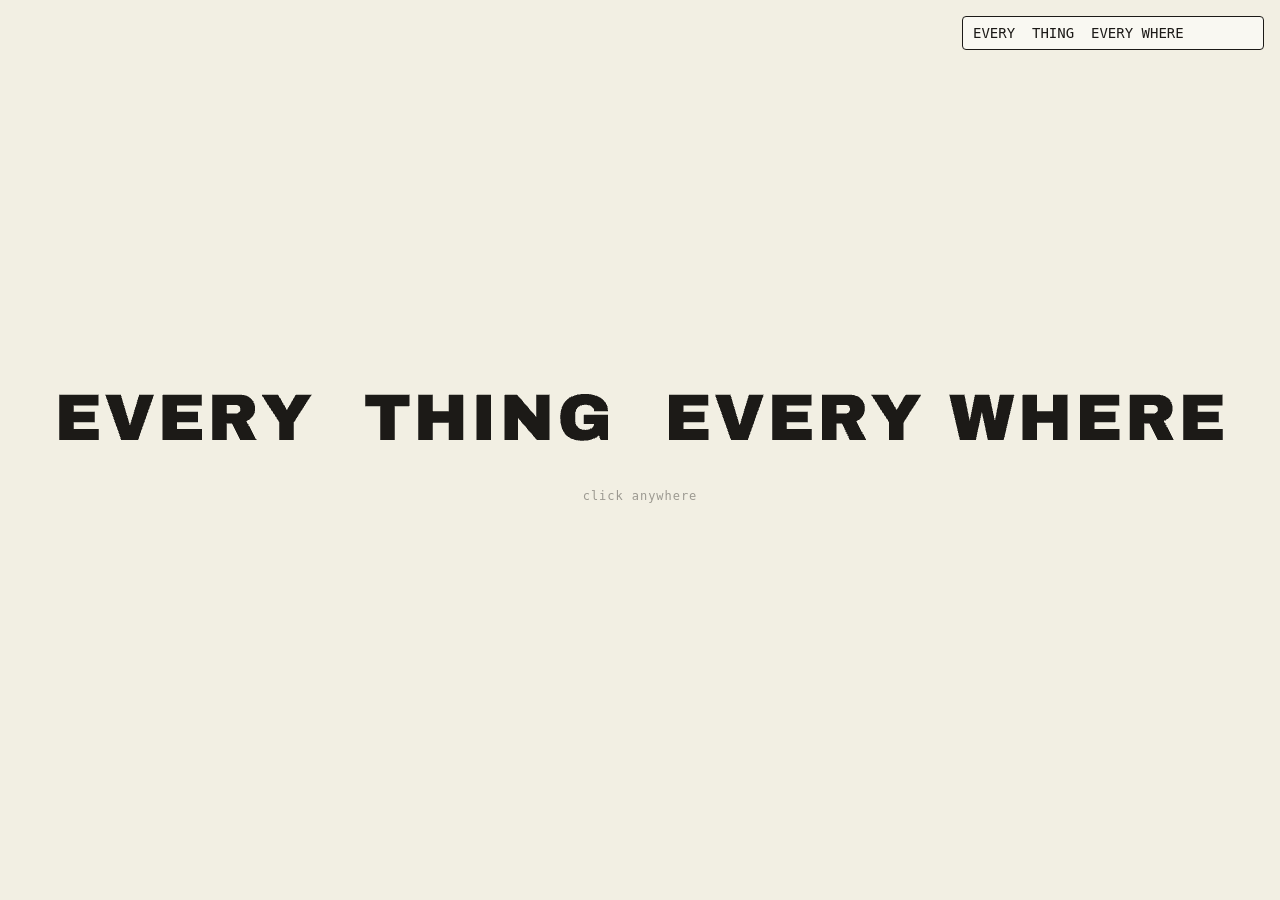
==== index.html @ a31c19b0 "YALLA — interactive type sketch: CSS-layers and WebGL 3D versions Two parallel editions sharing conf" ====
<!DOCTYPE html>
<html lang="en">
<head>
<meta charset="utf-8">
<meta name="viewport" content="width=device-width, initial-scale=1">
<title>YALLA 3D — flat, until it isn't</title>
<link rel="preconnect" href="https://fonts.googleapis.com">
<link rel="preconnect" href="https://fonts.gstatic.com" crossorigin>
<link href="https://fonts.googleapis.com/css2?family=Archivo+Black&display=swap" rel="stylesheet">
<link rel="stylesheet" href="style.css">
</head>
<body>
<div id="stage">
  <input id="textbox" type="text" autocomplete="off" spellcheck="false" placeholder="type here…">
  <div id="word"></div>
  <p id="hint">click anywhere</p>
  <canvas id="gl"></canvas>
</div>
<script src="lib/three.min.js"></script>
<script src="lib/FontLoader.js"></script>
<script src="lib/TextGeometry.js"></script>
<script src="lib/archivo-black.font.js"></script>
<script src="config.js"></script>
<script src="sketch.js"></script>
</body>
</html>
---- style.css ----
/* YALLA 3D — flat, until it isn't (WebGL edition)
   Layout is still DOM: invisible .letter glyphs occupy real slots so
   fit()/wrapping/whitespace all work exactly as in the CSS version,
   and the burst images still live in the slots. The letters themselves
   are extruded meshes drawn on the #gl canvas, positioned to the slots. */

:root{
  --paper:#f2efe3;
  --ink:#1c1a17;
}

html,body{ margin:0; }

#stage{
  position:relative;
  width:100%; min-height:100vh; overflow:hidden; background:var(--paper);
  display:flex; align-items:center; justify-content:center; flex-direction:column;
  user-select:none; -webkit-user-select:none; touch-action:none;
  cursor:pointer;
}

/* the WebGL overlay — letters render here, above the DOM bursts,
   below the UI; transparent so the paper + images show through */
#gl{
  position:absolute; inset:0; width:100%; height:100%;
  pointer-events:none; z-index:5;
}

#word{
  display:flex; flex-wrap:wrap; justify-content:center;
  max-width:92%;                           /* wrap budget — fit() sizes the font against this */
  font-family:"Archivo Black","Arial Black",sans-serif;
  line-height:1;                           /* font-size is set live by fit() */
}

.chunk{ display:flex; }                    /* one word — never breaks mid-word */

.slot{
  position:relative;
  padding:0 0.02em;                        /* the letter's fixed home — never transforms */
  --e:0;                                   /* awakeness 0..1 — the burst reads it */
}

/* DOM letters are measurement ghosts — meshes render instead */
.letter{ position:relative; visibility:hidden; }

/* asleep letters drop their burst from the render tree — invisible
   at rest (scale 0) so the browser only pays near the wave */
.slot.asleep .burst{ display:none; }

/* ---- burst: images exploding from behind the letter ----------
   Each image flies to its own --dx/--dy (rolled per wake by
   sketch.js), rotating and scaling with --e — same easing as the
   pop, collapses home as it ends. Canvas letters draw above them. */
.burst{ position:absolute; inset:0; pointer-events:none; }

.shape{
  display:block; position:absolute; left:50%; top:50%;
  height:auto;                              /* width set per image by sketch.js */
  opacity:calc(var(--e) * 2);
  transform:
    translate(-50%,-50%)
    translate(calc(var(--dx,0px) * var(--e)), calc(var(--dy,0px) * var(--e)))
    rotate(calc(var(--rt,0deg) * var(--e)))
    scale(var(--e));
  /* idle float: the individual translate/rotate properties COMPOSE with the
     pop transform above, so the drift rides on top of the explosion.
     Amplitude/duration/phase are per-shape, set inline by sketch.js. */
  animation:drift 2s ease-in-out infinite alternate;
}

@keyframes drift{
  from{ translate:0 calc(var(--fy,0.05em) * -1); rotate:calc(var(--fr,9deg) * -1); }
  to{   translate:0 var(--fy,0.05em);            rotate:var(--fr,9deg); }
}

#hint{
  margin-top:38px; font:12px ui-monospace,Menlo,Consolas,monospace;
  letter-spacing:.08em; color:var(--ink); opacity:.4;
  transition:opacity .8s ease;
  position:relative; z-index:6;
}
#hint.gone{ opacity:0; }

#textbox{
  position:absolute; top:16px; right:16px; z-index:10;
  width:min(280px, 60vw);
  font:14px ui-monospace,Menlo,Consolas,monospace;
  padding:8px 10px;
  color:var(--ink); background:rgba(255,255,255,.55);
  border:1px solid var(--ink); border-radius:4px; outline:none;
  user-select:text; -webkit-user-select:text;
}
#textbox:focus{ background:rgba(255,255,255,.85); }
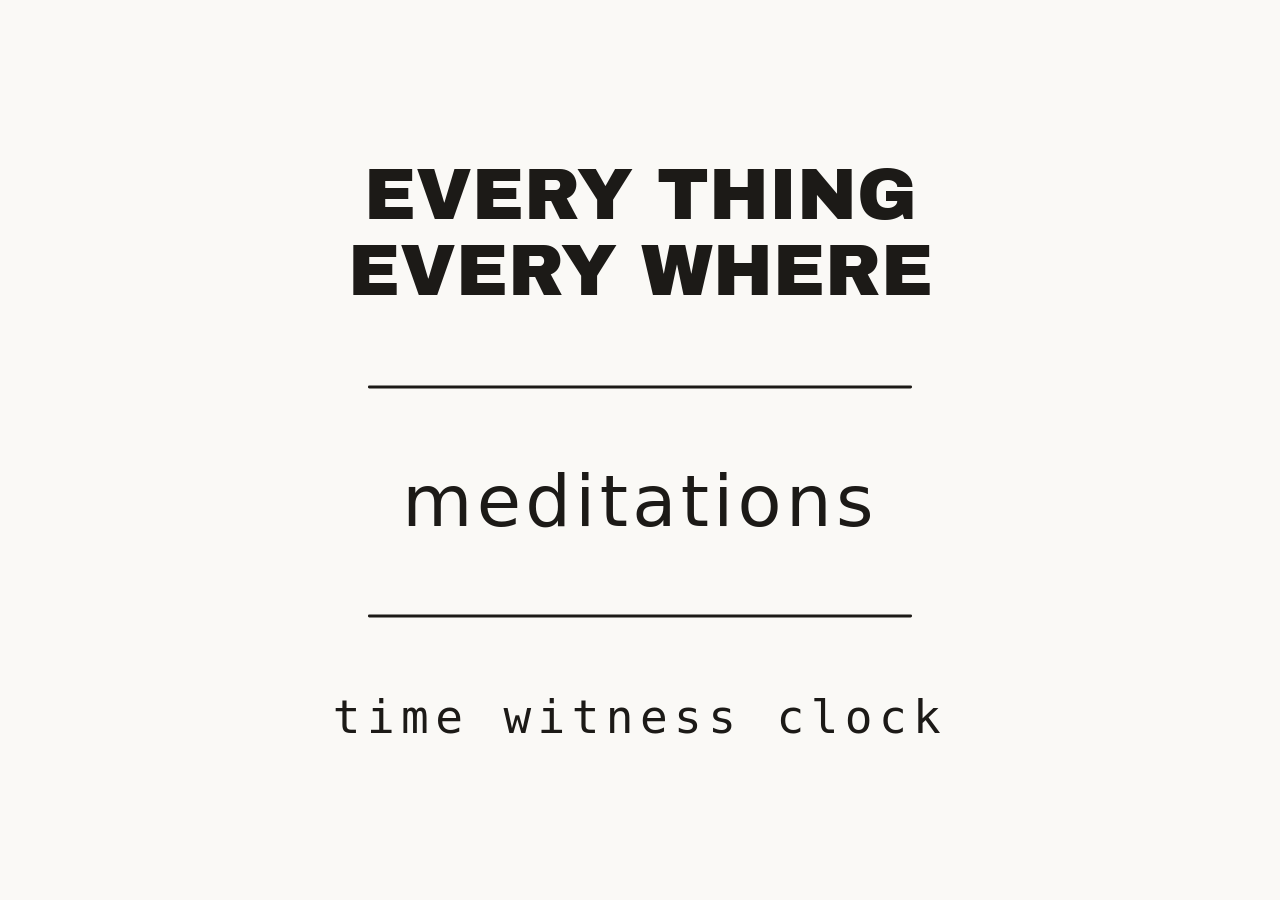
==== commit f67b3c24: "gather projects" ====
--- a/index.html
+++ b/index.html
@@ -3,24 +3,78 @@
 <head>
 <meta charset="utf-8">
 <meta name="viewport" content="width=device-width, initial-scale=1">
-<title>YALLA 3D — flat, until it isn't</title>
+<title>language, given physics</title>
 <link rel="preconnect" href="https://fonts.googleapis.com">
 <link rel="preconnect" href="https://fonts.gstatic.com" crossorigin>
 <link href="https://fonts.googleapis.com/css2?family=Archivo+Black&display=swap" rel="stylesheet">
-<link rel="stylesheet" href="style.css">
+<style>
+  :root{
+    --paper:#faf9f6;
+    --ink:#1c1a17;
+  }
+  html,body{ margin:0; min-height:100%; }
+  body{
+    background:var(--paper); color:var(--ink);
+    display:flex; flex-direction:column; align-items:center; justify-content:center;
+    min-height:100vh; gap:5vh;
+    font-family:"Archivo Black","Arial Black",sans-serif;
+  }
+  a.piece{
+    color:var(--ink); text-decoration:none; text-align:center;
+    font-size:clamp(28px,6vw,72px); line-height:1.05;
+    transition:transform .18s ease, text-shadow .18s ease;
+  }
+  /* each title wears its own sketch's typography */
+  a.piece.ete{
+    font-family:"Archivo Black","Arial Black",sans-serif;
+    text-transform:uppercase;
+  }
+  a.piece.med{
+    font-family:ui-sans-serif,system-ui,"Helvetica Neue",sans-serif;
+    font-weight:300; text-transform:lowercase; letter-spacing:.06em;
+  }
+  a.piece.twc{
+    font-family:ui-monospace,Menlo,Consolas,monospace;
+    font-weight:400; text-transform:lowercase; letter-spacing:.14em;
+    font-size:clamp(20px,3.8vw,46px);
+  }
+  /* hover: the flat word pops into a little extrusion — a wink at the sketches */
+  a.piece:hover, a.piece:focus-visible{
+    transform:translate(-3px,-6px);
+    text-shadow:
+      1px 1px 0 var(--ink), 2px 2px 0 var(--paper),
+      3px 3px 0 var(--ink), 4px 4px 0 var(--paper),
+      5px 5px 0 var(--ink);
+    outline:none;
+  }
+  /* the dividers — strings stretched between the pieces;
+     brushing plucks them into a wobble (string.js) */
+  svg.string{
+    width:min(560px, 74vw); height:64px; display:block;
+    touch-action:none;
+    overflow:visible;          /* big swings may draw outside the box — don't clip them */
+  }
+  svg.string polyline{
+    fill:none; stroke:var(--ink); stroke-width:3;
+    stroke-linecap:round; stroke-linejoin:round;
+  }
+</style>
 </head>
 <body>
-<div id="stage">
-  <input id="textbox" type="text" autocomplete="off" spellcheck="false" placeholder="type here…">
-  <div id="word"></div>
-  <p id="hint">click anywhere</p>
-  <canvas id="gl"></canvas>
-</div>
-<script src="lib/three.min.js"></script>
-<script src="lib/FontLoader.js"></script>
-<script src="lib/TextGeometry.js"></script>
-<script src="lib/archivo-black.font.js"></script>
-<script src="config.js"></script>
-<script src="sketch.js"></script>
+<a class="piece ete" href="everything-everywhere/">every thing<br>every where</a>
+
+<svg class="string" viewBox="0 0 600 64" aria-hidden="true">
+  <polyline/>
+</svg>
+
+<a class="piece med" href="meditations/">meditations</a>
+
+<svg class="string" viewBox="0 0 600 64" aria-hidden="true">
+  <polyline/>
+</svg>
+
+<a class="piece twc" href="time-witness-clock/">time witness clock</a>
+
+<script src="string.js"></script>
 </body>
 </html>
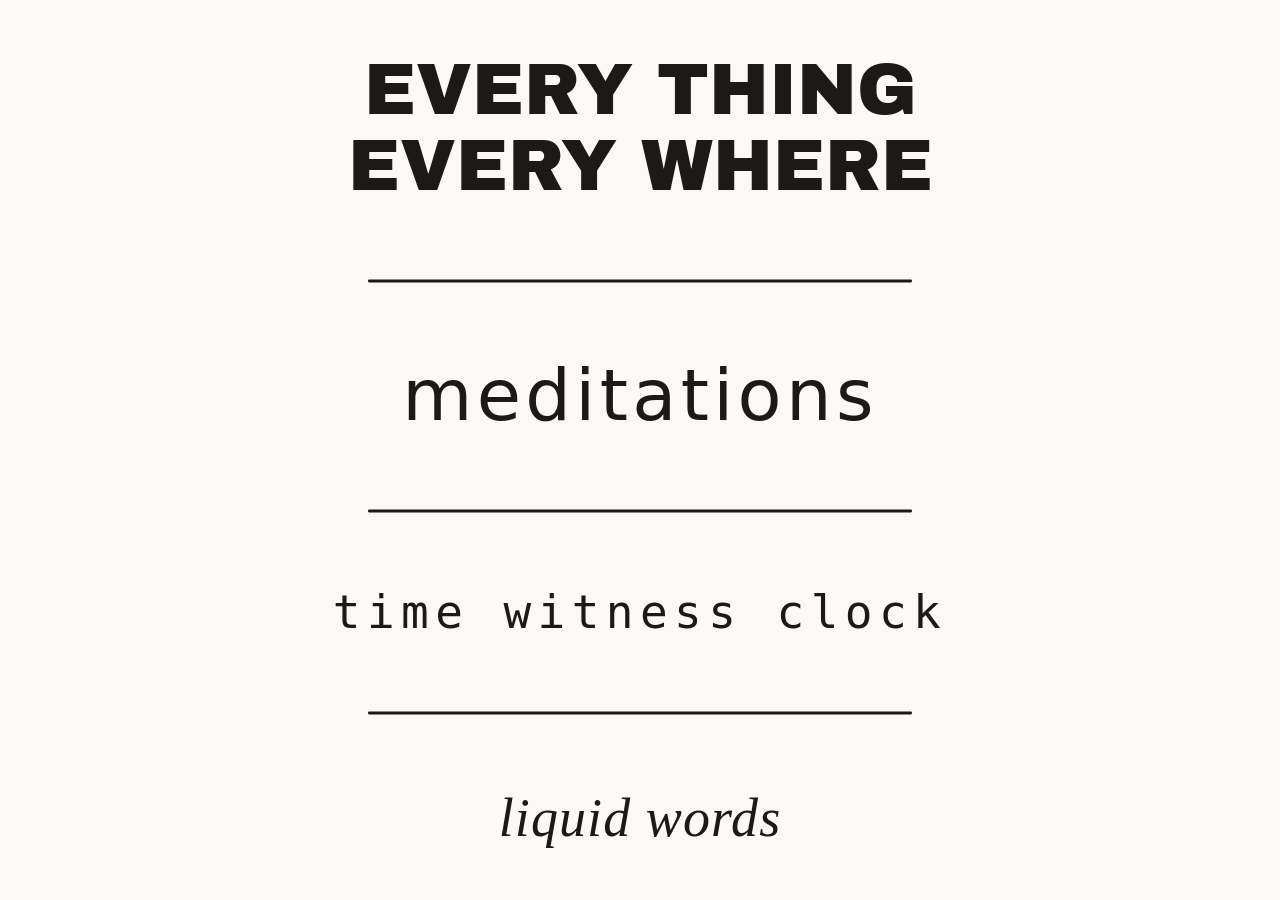
==== commit 3d733e2d: "liquid words transitions" ====
--- a/index.html
+++ b/index.html
@@ -38,6 +38,11 @@
     font-weight:400; text-transform:lowercase; letter-spacing:.14em;
     font-size:clamp(20px,3.8vw,46px);
   }
+  a.piece.school{
+    font-family:Georgia,"Times New Roman",serif;
+    font-style:italic; text-transform:lowercase; letter-spacing:.02em;
+    font-size:clamp(24px,4.5vw,54px);
+  }
   /* hover: the flat word pops into a little extrusion — a wink at the sketches */
   a.piece:hover, a.piece:focus-visible{
     transform:translate(-3px,-6px);
@@ -75,6 +80,12 @@
 
 <a class="piece twc" href="time-witness-clock/">time witness clock</a>
 
+<svg class="string" viewBox="0 0 600 64" aria-hidden="true">
+  <polyline/>
+</svg>
+
+<a class="piece school" href="liquid-words/">liquid words</a>
+
 <script src="string.js"></script>
 </body>
 </html>
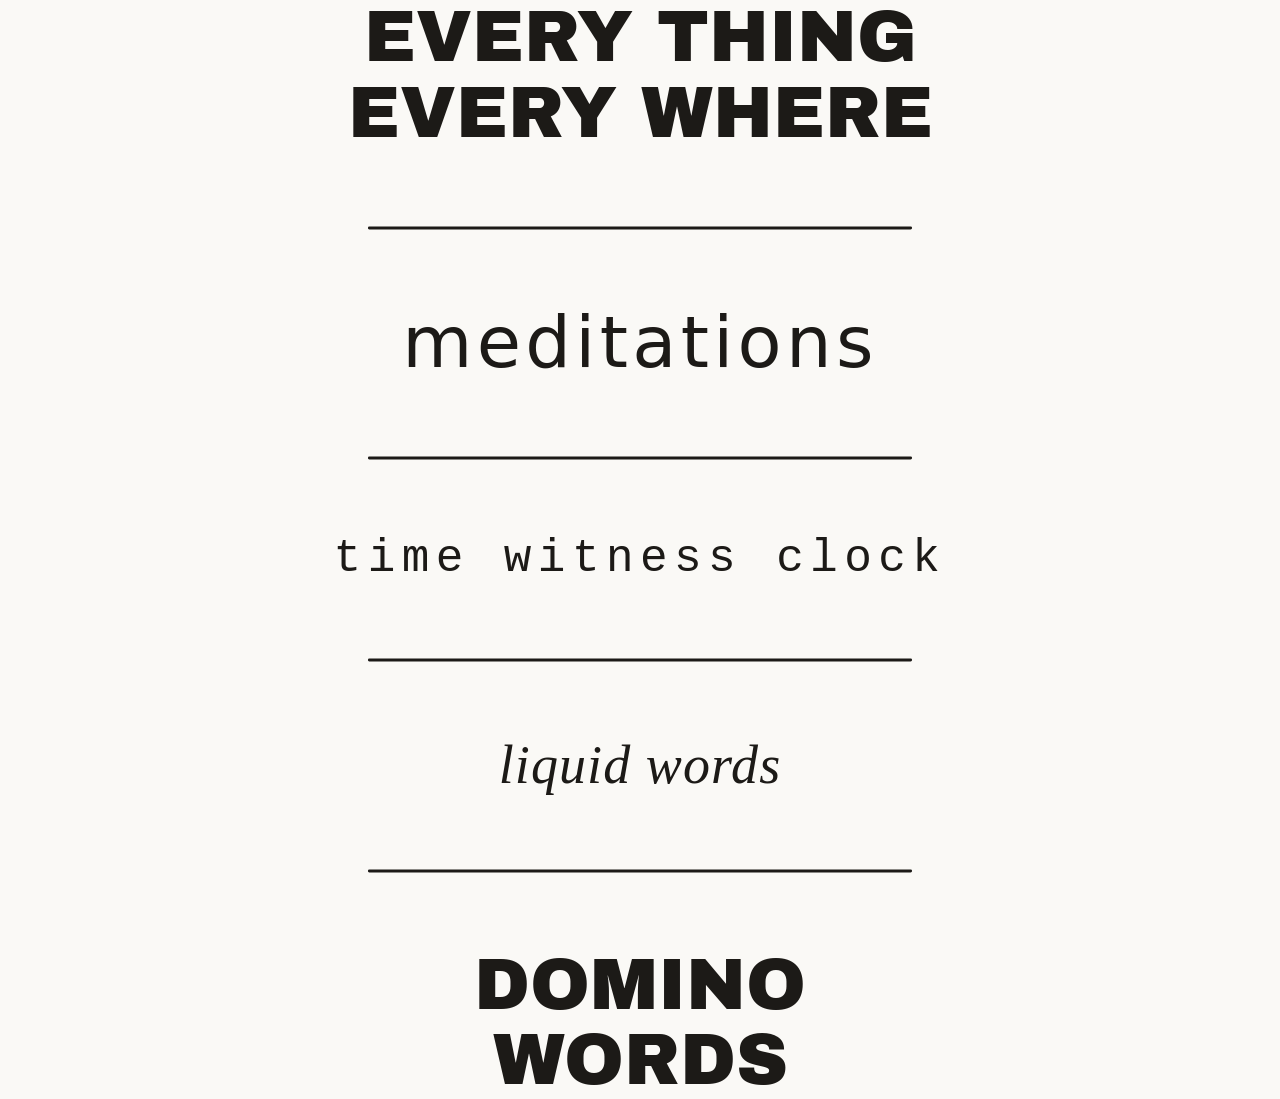
==== commit 66c56859: "chaos dominoes" ====
--- a/index.html
+++ b/index.html
@@ -86,6 +86,12 @@
 
 <a class="piece school" href="liquid-words/">liquid words</a>
 
+<svg class="string" viewBox="0 0 600 64" aria-hidden="true">
+  <polyline/>
+</svg>
+
+<a class="piece ete" href="domino-words/">domino<br>words</a>
+
 <script src="string.js"></script>
 </body>
 </html>
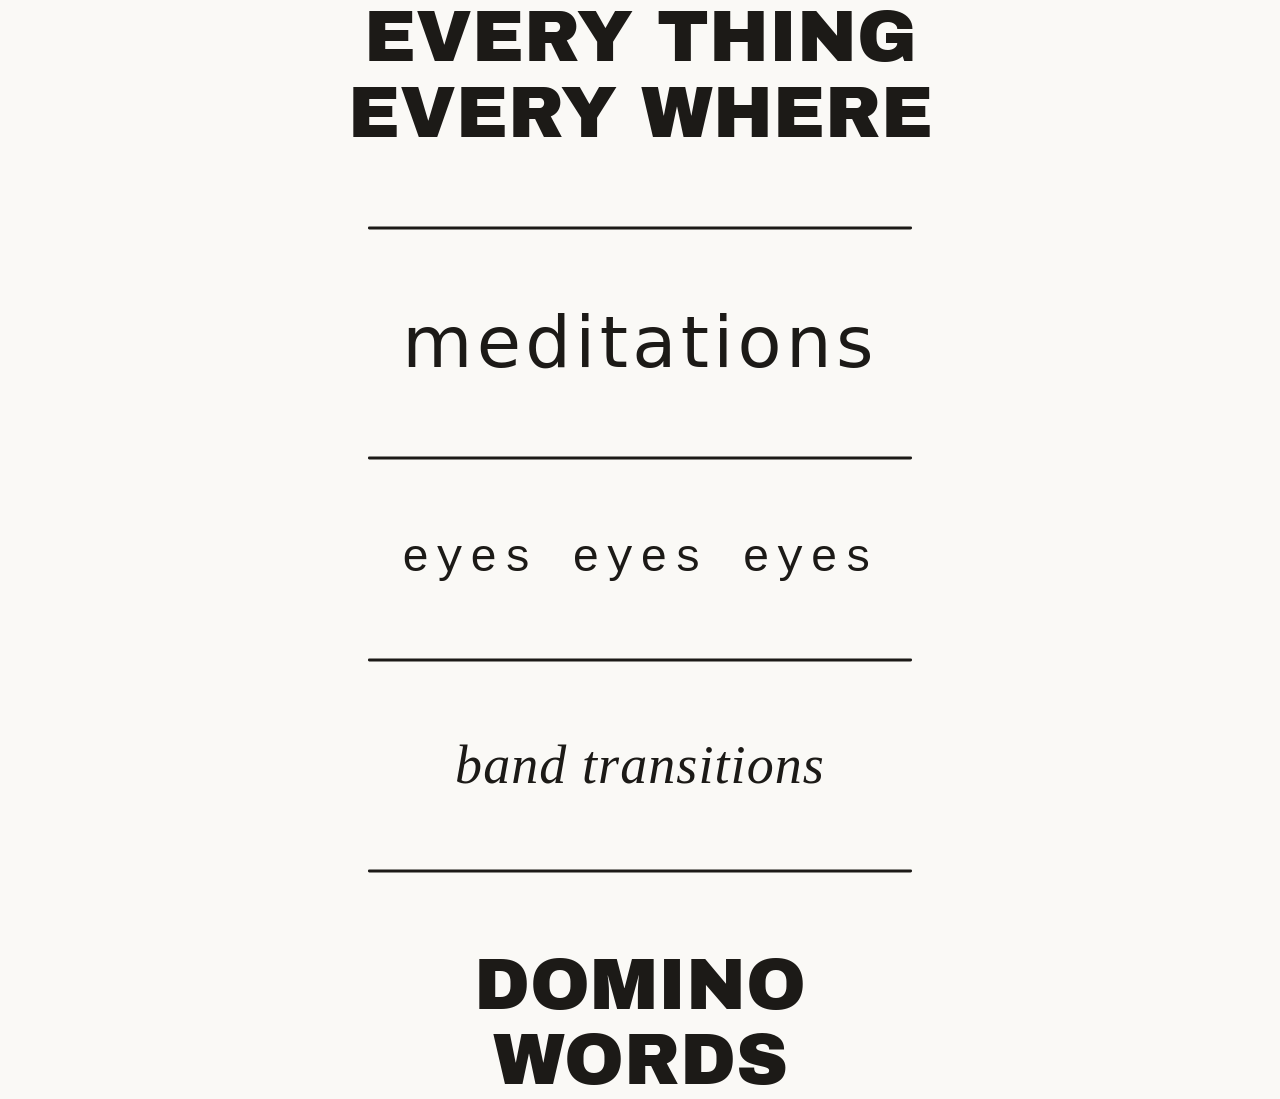
==== commit 9d0397c0: "renaming things" ====
--- a/index.html
+++ b/index.html
@@ -78,13 +78,13 @@
   <polyline/>
 </svg>
 
-<a class="piece twc" href="time-witness-clock/">time witness clock</a>
+<a class="piece twc" href="eyes-eyes-eyes/">eyes eyes eyes</a>
 
 <svg class="string" viewBox="0 0 600 64" aria-hidden="true">
   <polyline/>
 </svg>
 
-<a class="piece school" href="liquid-words/">liquid words</a>
+<a class="piece school" href="band-transitions/">band transitions</a>
 
 <svg class="string" viewBox="0 0 600 64" aria-hidden="true">
   <polyline/>
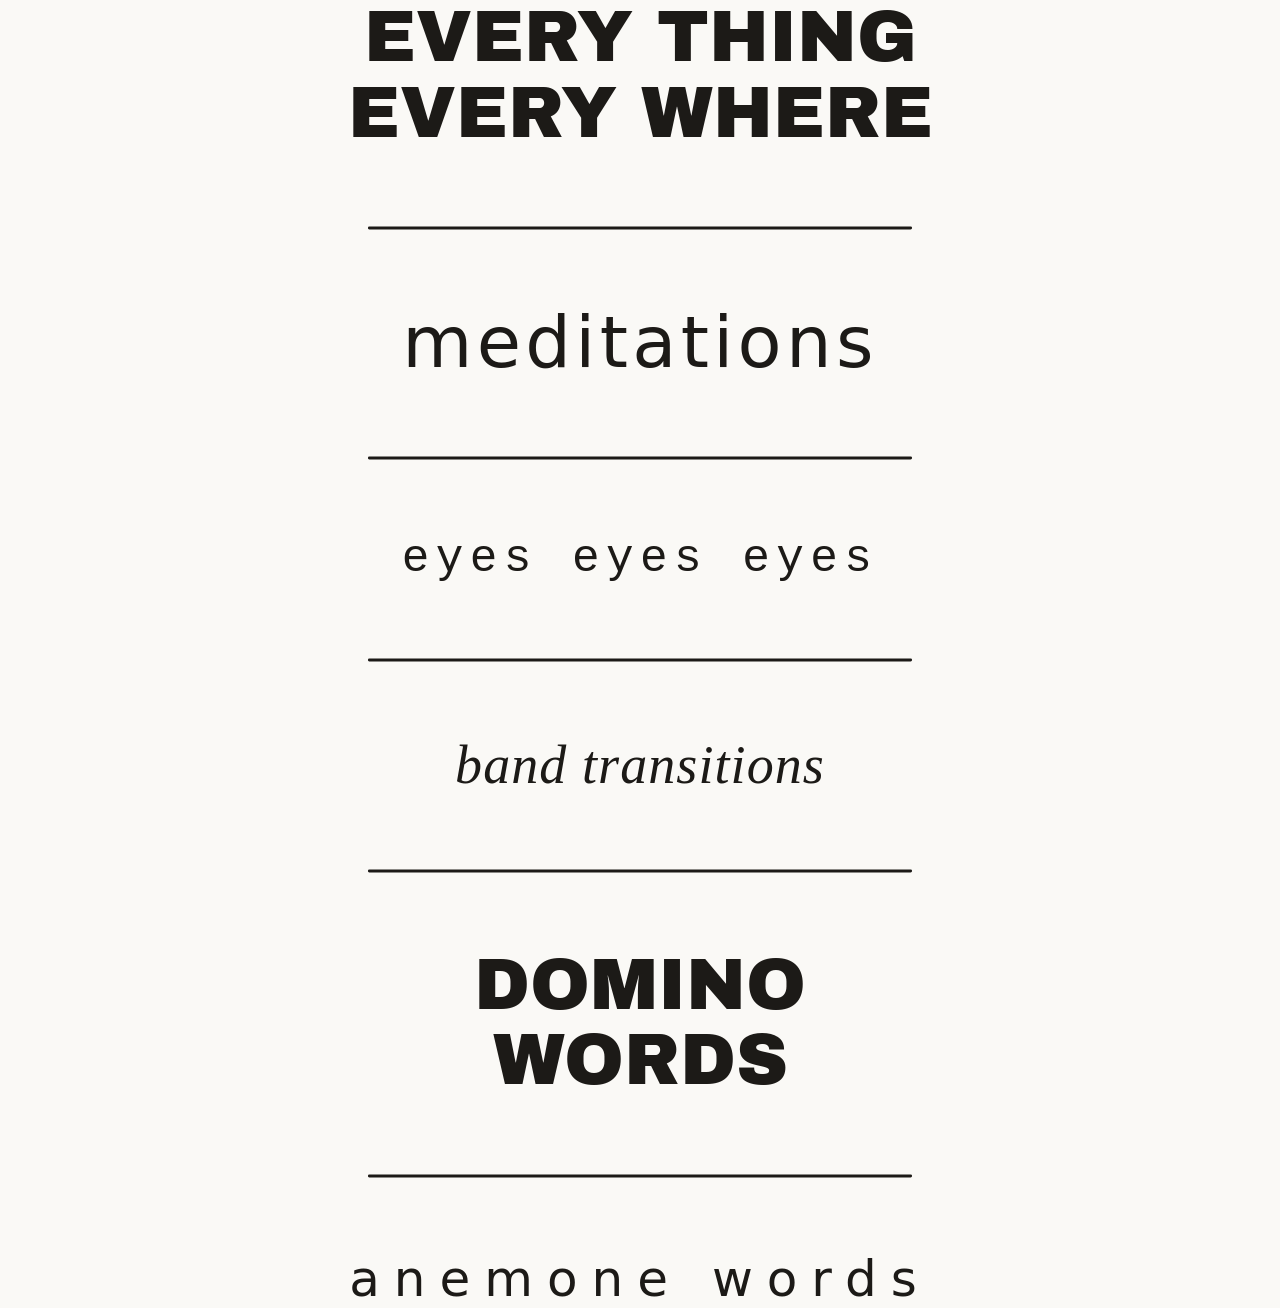
==== commit 0f120e26: "hairy letters" ====
--- a/index.html
+++ b/index.html
@@ -42,6 +42,11 @@
     font-family:Georgia,"Times New Roman",serif;
     font-style:italic; text-transform:lowercase; letter-spacing:.02em;
     font-size:clamp(24px,4.5vw,54px);
+  }
+  a.piece.sea{
+    font-family:ui-sans-serif,system-ui,"Helvetica Neue",sans-serif;
+    font-weight:200; text-transform:lowercase; letter-spacing:.28em;
+    font-size:clamp(22px,4.2vw,50px);
   }
   /* hover: the flat word pops into a little extrusion — a wink at the sketches */
   a.piece:hover, a.piece:focus-visible{
@@ -92,6 +97,12 @@
 
 <a class="piece ete" href="domino-words/">domino<br>words</a>
 
+<svg class="string" viewBox="0 0 600 64" aria-hidden="true">
+  <polyline/>
+</svg>
+
+<a class="piece sea" href="anemone-words/">anemone words</a>
+
 <script src="string.js"></script>
 </body>
 </html>
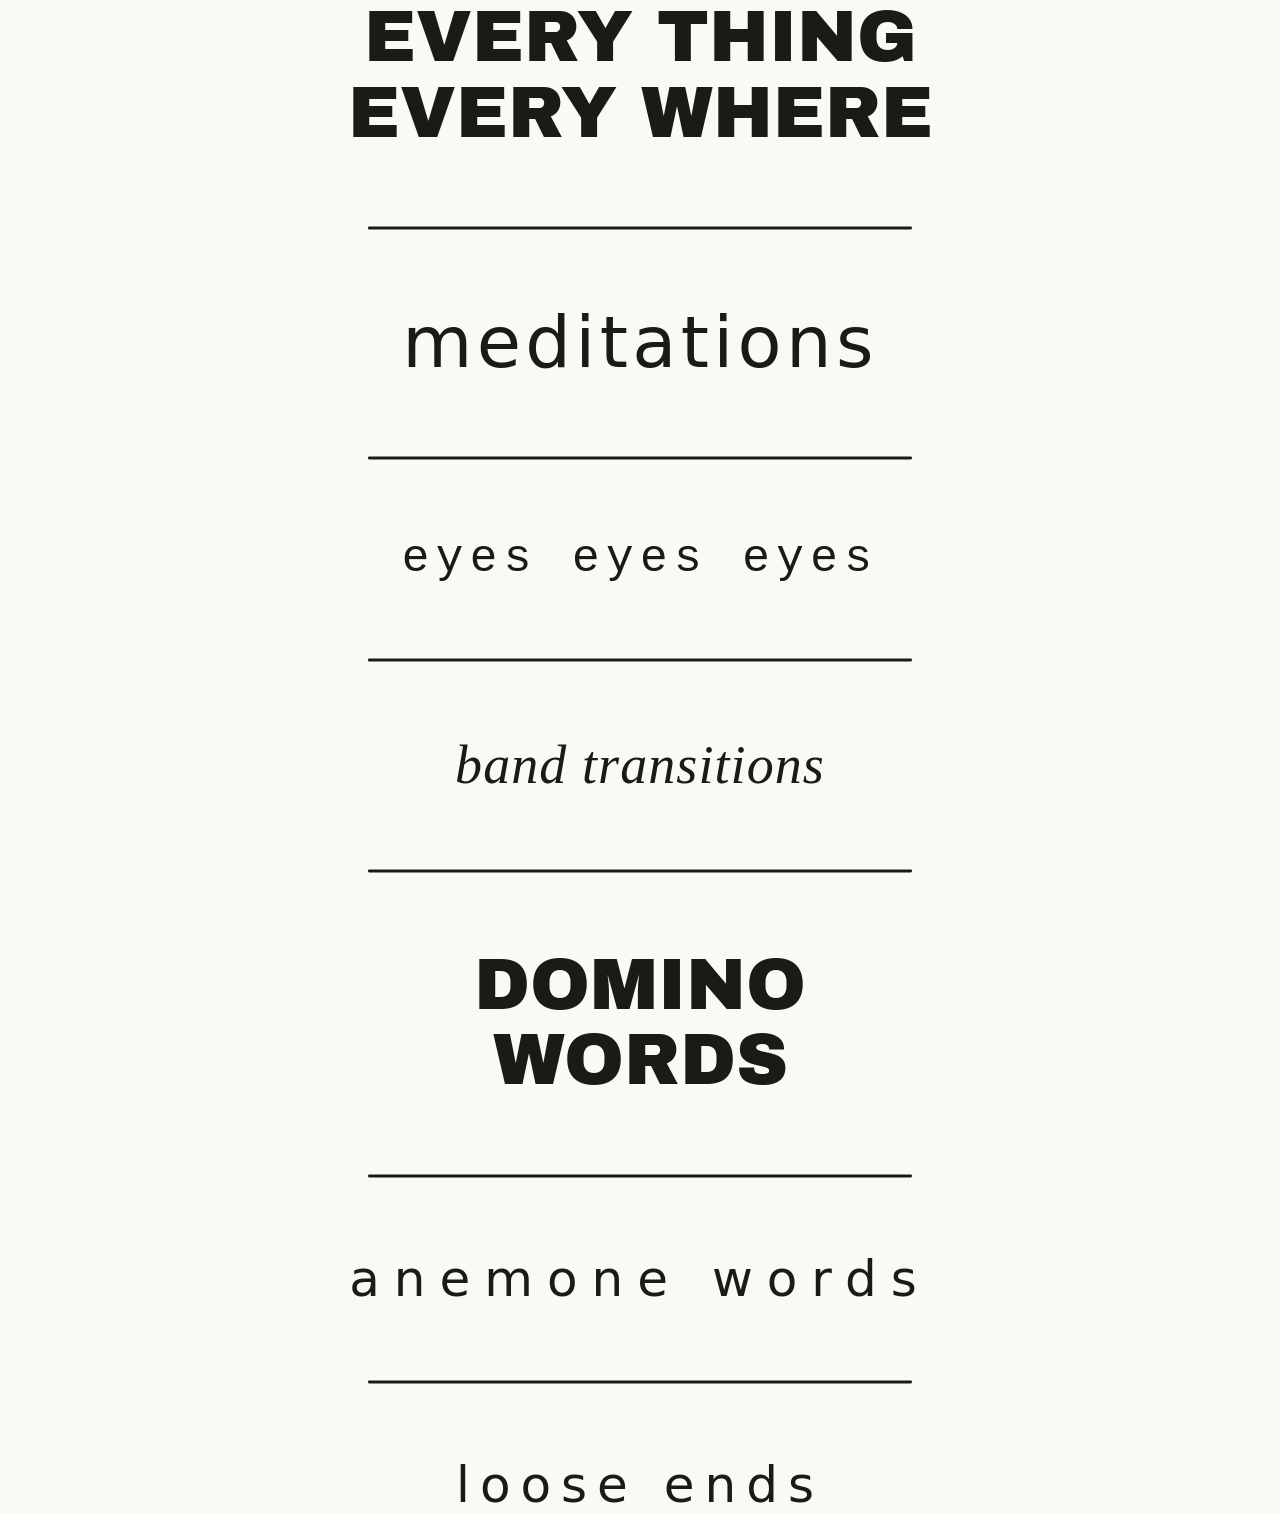
==== commit c811a048: "loose-ends" ====
--- a/index.html
+++ b/index.html
@@ -47,6 +47,13 @@
     font-family:ui-sans-serif,system-ui,"Helvetica Neue",sans-serif;
     font-weight:200; text-transform:lowercase; letter-spacing:.28em;
     font-size:clamp(22px,4.2vw,50px);
+  }
+  a.piece.loose{
+    font-family:ui-sans-serif,system-ui,"Helvetica Neue",sans-serif;
+    font-weight:250; text-transform:lowercase; letter-spacing:.2em;
+    font-size:clamp(22px,4.2vw,50px);
+    text-decoration:underline; text-underline-offset:.35em;
+    text-decoration-thickness:1px; text-decoration-color:rgba(28,26,23,.3);
   }
   /* hover: the flat word pops into a little extrusion — a wink at the sketches */
   a.piece:hover, a.piece:focus-visible{
@@ -103,6 +110,12 @@
 
 <a class="piece sea" href="anemone-words/">anemone words</a>
 
+<svg class="string" viewBox="0 0 600 64" aria-hidden="true">
+  <polyline/>
+</svg>
+
+<a class="piece loose" href="loose-ends/">loose ends</a>
+
 <script src="string.js"></script>
 </body>
 </html>
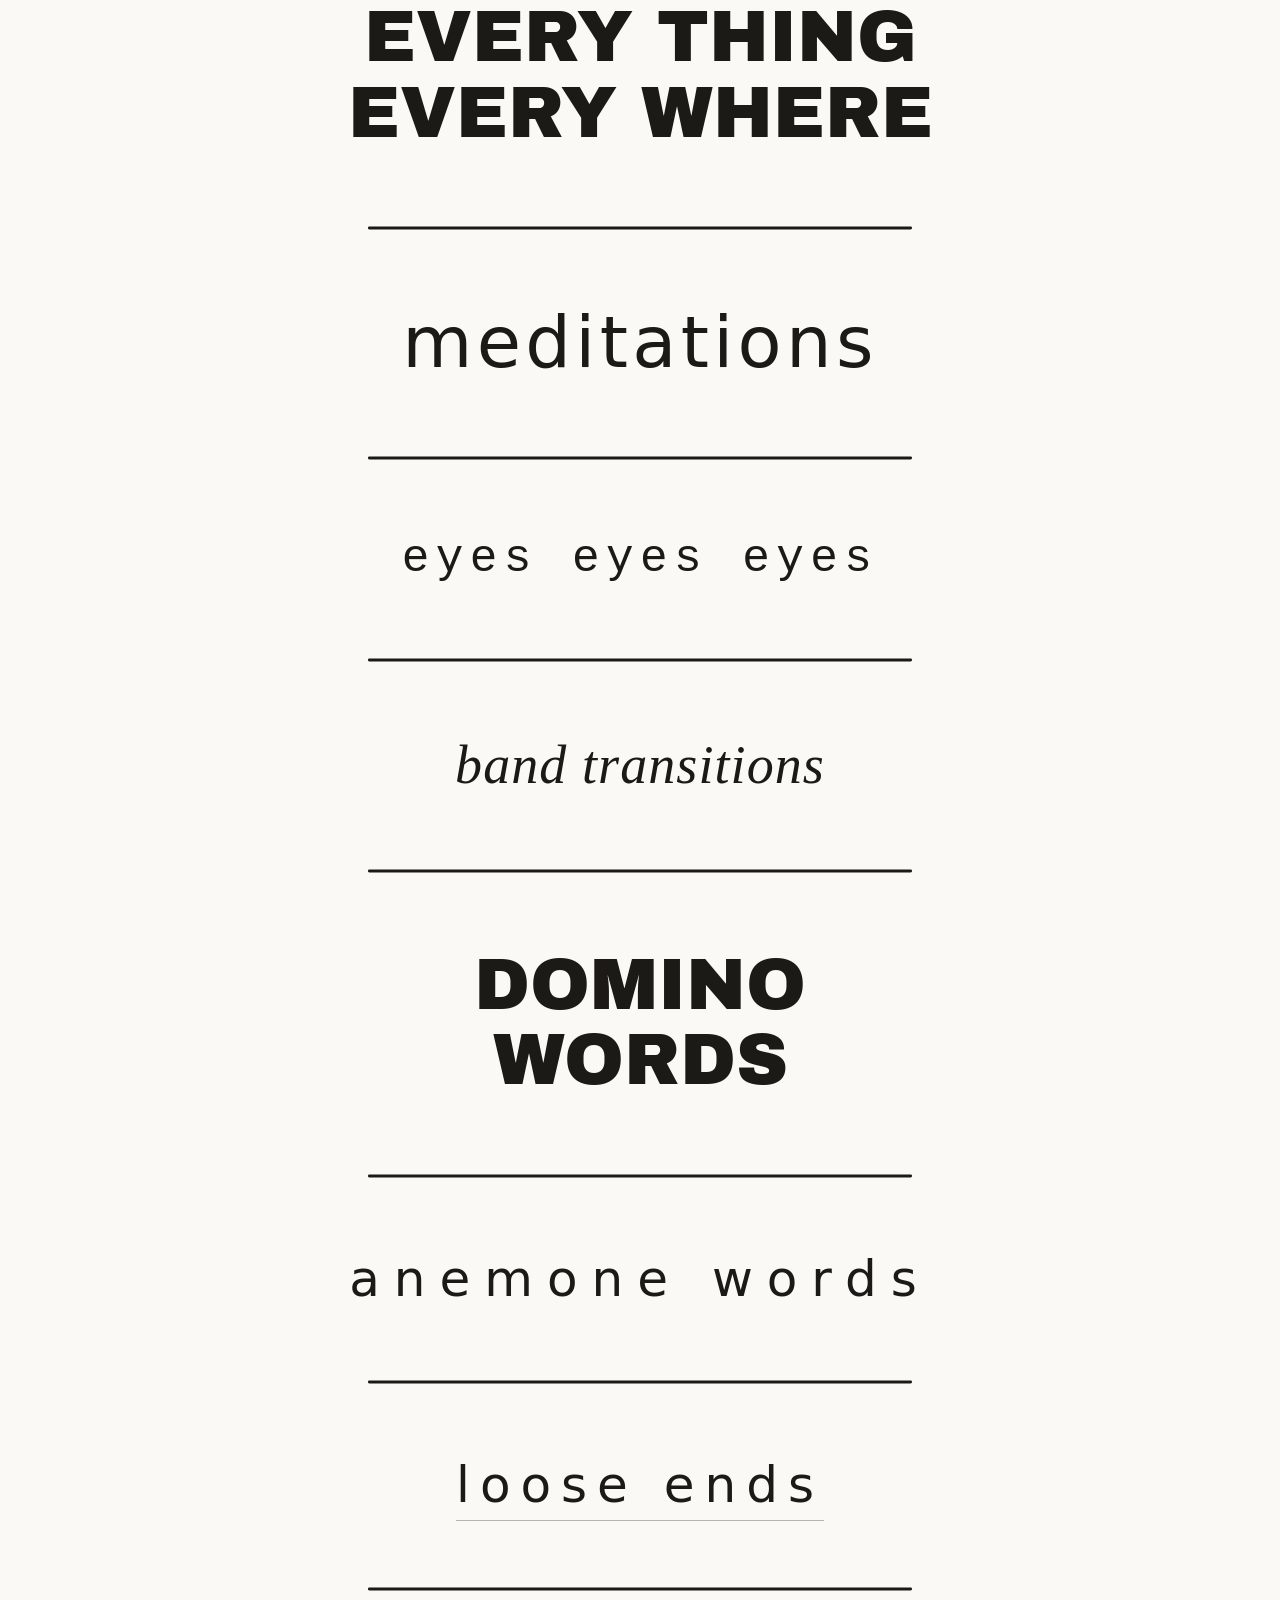
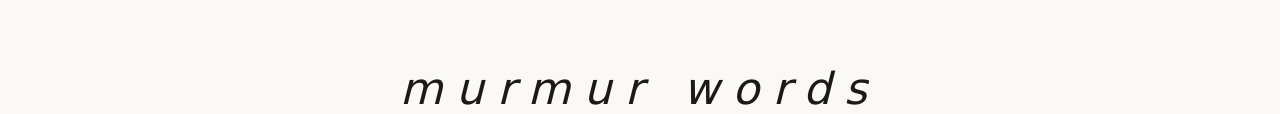
==== commit 151ca5fd: "murmur" ====
--- a/index.html
+++ b/index.html
@@ -54,6 +54,11 @@
     font-size:clamp(22px,4.2vw,50px);
     text-decoration:underline; text-underline-offset:.35em;
     text-decoration-thickness:1px; text-decoration-color:rgba(28,26,23,.3);
+  }
+  a.piece.murw{
+    font-family:ui-sans-serif,system-ui,"Helvetica Neue",sans-serif;
+    font-weight:200; font-style:italic; text-transform:lowercase; letter-spacing:.3em;
+    font-size:clamp(18px,3.6vw,44px);
   }
   /* hover: the flat word pops into a little extrusion — a wink at the sketches */
   a.piece:hover, a.piece:focus-visible{
@@ -116,6 +121,12 @@
 
 <a class="piece loose" href="loose-ends/">loose ends</a>
 
+<svg class="string" viewBox="0 0 600 64" aria-hidden="true">
+  <polyline/>
+</svg>
+
+<a class="piece murw" href="murmur-words/">murmur words</a>
+
 <script src="string.js"></script>
 </body>
 </html>
